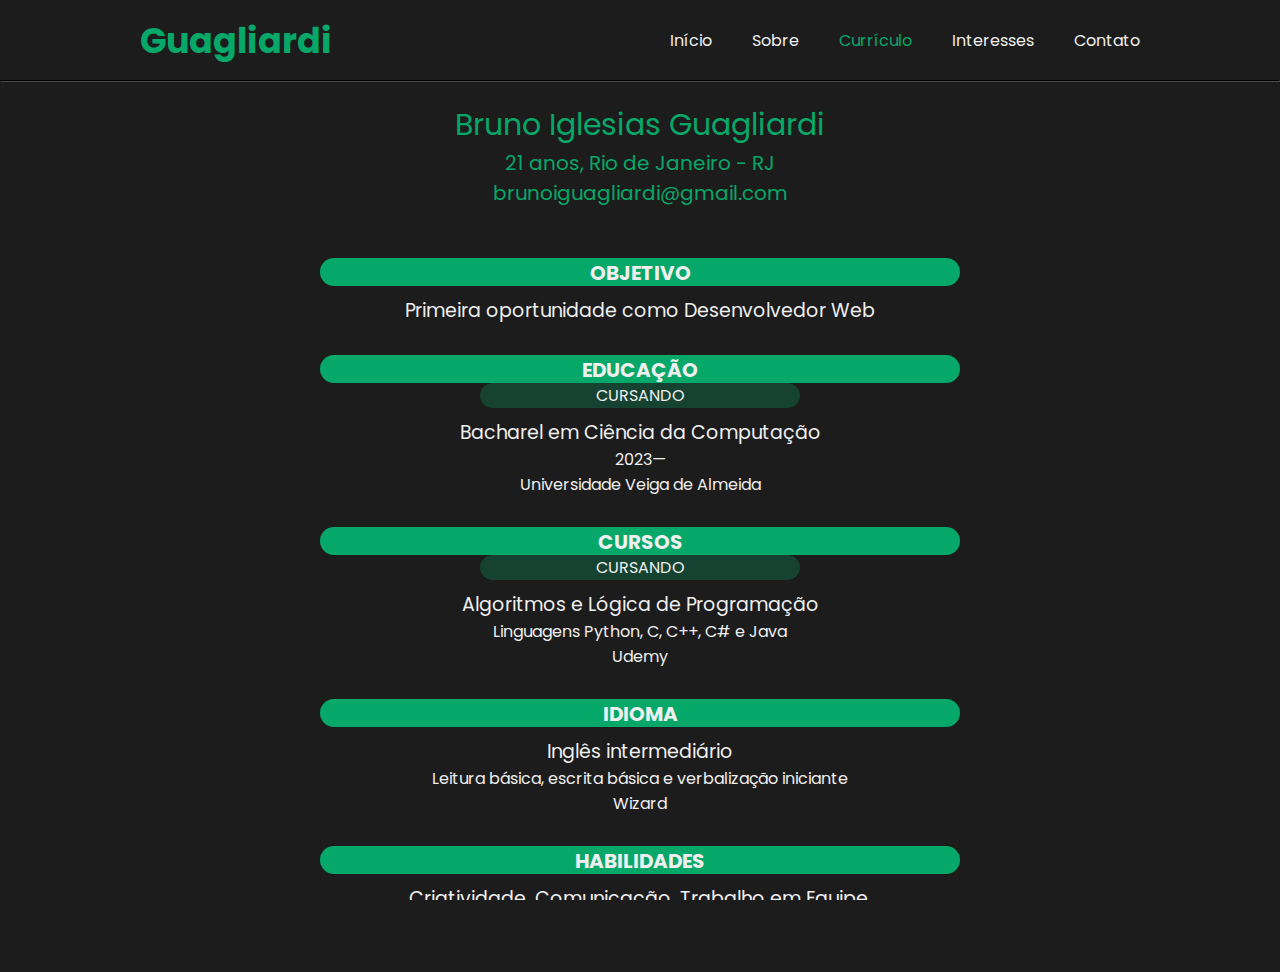
==== index.html @ 673bbab7 "Update and rename Curriculo.html to index.html" ====
<!DOCTYPE html>
<html lang="pt-br">

<head>
  <meta charset="UTF-8">
  <meta http-equiv="X-UA-Compatible" content="IE=edge">
  <meta name="viewport" content="width=device-width, initial-scale=1.0">
  <title>Guagliardi</title>
  <link href="https://static.wixstatic.com/media/2ceb95_ec93070513824b6e9b10cbf581165358~mv2.png/v1/fill/w_599,h_558,al_c/2ceb95_ec93070513824b6e9b10cbf581165358~mv2.png" rel="icon" type='image/x-icon'>
  <link rel="preconnect" href="https://fonts.googleapis.com">
  <link rel="preconnect" href="https://fonts.gstatic.com" crossorigin>
  <link href="https://fonts.googleapis.com/css2?family=Poppins:wght@900&display=swap" rel="stylesheet">
  <link href="style.css" rel="stylesheet">
</head>

<body>
  <header>
    <div class="center">
      <div class="menu">
        <div class="logo">
          <h1><a href="https://brunoguagliardi.github.io/GuagliardiInicio/">Guagliardi</a></h1>
        </div><!--logo-->
        <nav><ul>
          <a href="https://brunoguagliardi.github.io/GuagliardiInicio/"><li>Início</li></a>
          <a href="https://brunoguagliardi.github.io/GuagliardiSobre/"><li>Sobre</li></a>
          <a href="Curriculo.html"><li><span>Currículo</span></li></a>
          <a href="Interesses.html"><li>Interesses</li></a>
          <a href="Contato.html"><li>Contato</li></a>
        </ul></nav>
      </div><!--menu-->
    </div><!--center-->
  </header>
  <hr>

  <a class="Nome">Bruno Iglesias Guagliardi</a>
  <a class="Infos">21 anos, Rio de Janeiro - RJ<br>brunoiguagliardi@gmail.com</a>

  <section>
  <h1>OBJETIVO</h1><p class="primeiropg"><span>Primeira oportunidade como Desenvolvedor Web</span></p>
  <h2>EDUCAÇÃO</h2><a>CURSANDO</a><p class="segundopg"><span>Bacharel em Ciência da Computação</span><br>2023—<br> Universidade Veiga de Almeida</p> 
  <h3>CURSOS</h3><a>CURSANDO</a><p class="quartopg"><span>Algoritmos e Lógica de Programação</span><br>Linguagens Python, C, C++, C# e Java<br> Udemy</p>
  <h4>IDIOMA</h4><p class="terceiropg"><span>Inglês intermediário</span><br> Leitura básica, escrita básica e verbalização iniciante<br>Wizard</p>
  <h5>HABILIDADES</h5><p class="quintopg"><span>Criatividade, Comunicação, Trabalho em Equipe, Eficiência e Proatividade</p>
  </section>

</body>

</html>
---- style.css ----
*{
  margin: 0;
  padding: 0;
  box-sizing: border-box;
  background-color: #1C1C1C;
  list-style: none;
  text-decoration: none;
}

.center{
  position: relative;
  display: block;
  background-color: #1C1C1C;
  height: 80px;
  width: 100%;
}

html,body{
  height: 100%;
  overflow-x: hidden;
  font-family: 'Poppins', sans-serif;
  background-image: url("Wallpaper.png");
}

hr{
  position: relative;
  border-color: #4e4a4a;
}

.menu{
  width: 1000px;
  height: 100%;
  display: block;
  margin: auto;
}

.logo{
  height: 100%;
  display: table;
  float: left;
}

.logo h1{
  height: 100%;
  display: table-cell;
  vertical-align: middle;
}

.logo h1 a{
  color: #05A869;
  font-size: 35px;
}

nav{
  float: right;
  height: 100%;
}

nav a{
  height: 100%;
  display: table;
  float: left;
  padding: 28px 20px;
}

nav a:last-child{
  padding-right: 0;
}

nav a li{
  display: table-cell;
  vertical-align: middle;
  height: 100%;
  color: #EFEFEF;
}

nav a li span{
  color: #05A869;
}

.Nome{
  padding-top: 20px;
  display: table;
  margin: auto;
  text-align: center;
  color:#05A869; 
  font-size: 30px;
}

.Infos{
  display: table;
  margin: auto;
  text-align: center;
  color:#05A869; 
  font-size: 20px;
}

section{
  padding-top: 50px;
  background-color: transparent;
}

section a{
  display: table;
  margin: auto;
  text-align: center;
  background-color: #05a86a46;
  border-radius: 25px;
  color: #EFEFEF;
  height: 25px;
  width: 25%;
  animation: fadein 2s;
}

section h1,h2,h3,h4,h5{
  background-color: #05a869;
  border-radius: 25px;
  color: #EFEFEF;
  height: 28px;
  width: 50%;
  margin: auto;
  text-align: center;
  font-size: 20px;
}

p span{
  font-size: 19px;
}

section p{
  font-size: 16px;
  padding: 10px;
  padding-bottom: 30px;
  margin: auto;
  width: 40%;
  color: #EFEFEF;
  text-align: center;
  animation: fadein 2s;
}

::-webkit-scrollbar{
  width: 4px;
}

::-webkit-scrollbar-thumb{
  background-color: #05A869;
}

@keyframes fadein{
  0% {opacity: 0}
  100% {opacity: 1}
}
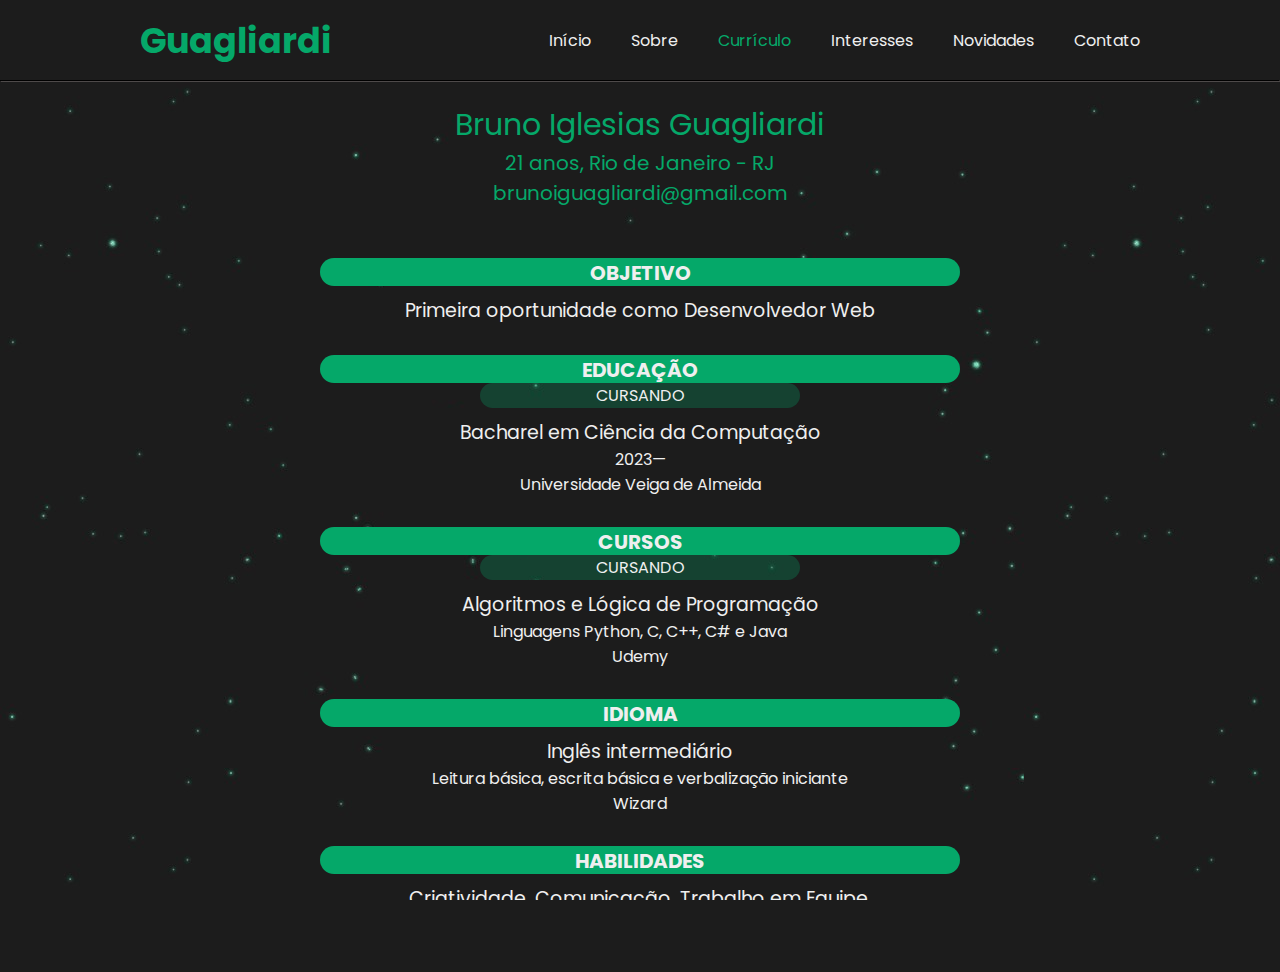
==== commit c80078df: "Update and rename Curriculo.html to index.html" ====
--- a/index.html
+++ b/index.html
@@ -10,7 +10,7 @@
   <link rel="preconnect" href="https://fonts.googleapis.com">
   <link rel="preconnect" href="https://fonts.gstatic.com" crossorigin>
   <link href="https://fonts.googleapis.com/css2?family=Poppins:wght@900&display=swap" rel="stylesheet">
-  <link href="style.css" rel="stylesheet">
+  <link href="Curriculo.css" rel="stylesheet">
 </head>
 
 <body>
@@ -23,9 +23,10 @@
         <nav><ul>
           <a href="https://brunoguagliardi.github.io/GuagliardiInicio/"><li>Início</li></a>
           <a href="https://brunoguagliardi.github.io/GuagliardiSobre/"><li>Sobre</li></a>
-          <a href="Curriculo.html"><li><span>Currículo</span></li></a>
-          <a href="Interesses.html"><li>Interesses</li></a>
-          <a href="Contato.html"><li>Contato</li></a>
+          <a href="https://brunoguagliardi.github.io/GuagliardiCurriculo/"><li><span>Currículo</span></li></a>
+          <a href="https://brunoguagliardi.github.io/GuagliardiInteresses/"><li>Interesses</li></a>
+          <a href="https://brunoguagliardi.github.io/GuagliardiNovidades/"><li>Novidades</li></a>
+          <a href="https://brunoguagliardi.github.io/GuagliardiContato/"><li>Contato</li></a>
         </ul></nav>
       </div><!--menu-->
     </div><!--center-->
--- a/Curriculo.css
+++ b/Curriculo.css
@@ -0,0 +1,152 @@
+*{
+  margin: 0;
+  padding: 0;
+  box-sizing: border-box;
+  background-color: #1C1C1C;
+  list-style: none;
+  text-decoration: none;
+}
+
+.center{
+  position: relative;
+  display: block;
+  background-color: #1C1C1C;
+  height: 80px;
+  width: 100%;
+}
+
+html,body{
+  height: 100%;
+  overflow-x: hidden;
+  font-family: 'Poppins', sans-serif;
+  background-image: url(../img/Wallpaper.png);
+}
+
+hr{
+  position: relative;
+  border-color: #4e4a4a;
+}
+
+.menu{
+  width: 1000px;
+  height: 100%;
+  display: block;
+  margin: auto;
+}
+
+.logo{
+  height: 100%;
+  display: table;
+  float: left;
+}
+
+.logo h1{
+  height: 100%;
+  display: table-cell;
+  vertical-align: middle;
+}
+
+.logo h1 a{
+  color: #05A869;
+  font-size: 35px;
+}
+
+nav{
+  float: right;
+  height: 100%;
+}
+
+nav a{
+  height: 100%;
+  display: table;
+  float: left;
+  padding: 28px 20px;
+}
+
+nav a:last-child{
+  padding-right: 0;
+}
+
+nav a li{
+  display: table-cell;
+  vertical-align: middle;
+  height: 100%;
+  color: #EFEFEF;
+}
+
+nav a li span{
+  color: #05A869;
+}
+
+.Nome{
+  padding-top: 20px;
+  display: table;
+  margin: auto;
+  text-align: center;
+  color:#05A869; 
+  font-size: 30px;
+}
+
+.Infos{
+  display: table;
+  margin: auto;
+  text-align: center;
+  color:#05A869; 
+  font-size: 20px;
+}
+
+section{
+  padding-top: 50px;
+  background-color: transparent;
+}
+
+section a{
+  display: table;
+  margin: auto;
+  text-align: center;
+  background-color: #05a86a46;
+  border-radius: 25px;
+  color: #EFEFEF;
+  height: 25px;
+  width: 25%;
+  animation: fadein 2s;
+}
+
+section h1,h2,h3,h4,h5{
+  background-color: #05a869;
+  border-radius: 25px;
+  color: #EFEFEF;
+  height: 28px;
+  width: 50%;
+  margin: auto;
+  text-align: center;
+  font-size: 20px;
+}
+
+p span{
+  font-size: 19px;
+}
+
+section p{
+  font-size: 16px;
+  padding: 10px;
+  padding-bottom: 30px;
+  margin: auto;
+  width: 40%;
+  color: #EFEFEF;
+  text-align: center;
+  animation: fadein 2s;
+}
+
+::-webkit-scrollbar{
+  width: 4px;
+}
+
+::-webkit-scrollbar-thumb{
+  background-color: #05A869;
+}
+
+@keyframes fadein{
+  0% {opacity: 0}
+  100% {opacity: 1}
+}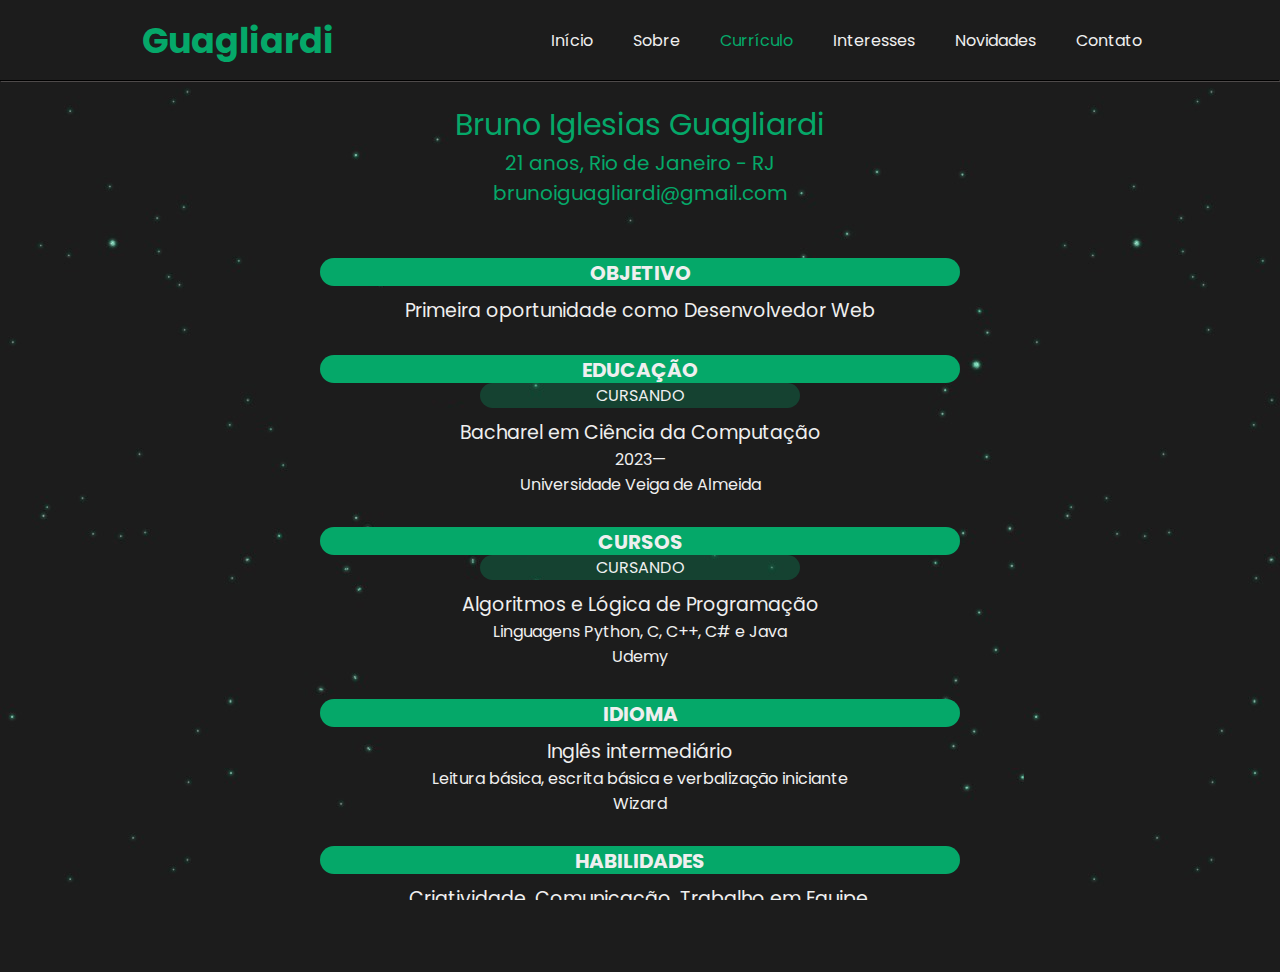
==== commit f93254fc: "Update index.html" ====
--- a/index.html
+++ b/index.html
@@ -10,7 +10,7 @@
   <link rel="preconnect" href="https://fonts.googleapis.com">
   <link rel="preconnect" href="https://fonts.gstatic.com" crossorigin>
   <link href="https://fonts.googleapis.com/css2?family=Poppins:wght@900&display=swap" rel="stylesheet">
-  <link href="Curriculo.css" rel="stylesheet">
+  <link href="style.css" rel="stylesheet">
 </head>
 
 <body>
@@ -20,14 +20,16 @@
         <div class="logo">
           <h1><a href="https://brunoguagliardi.github.io/GuagliardiInicio/">Guagliardi</a></h1>
         </div><!--logo-->
-        <nav><ul>
+        <nav>
+          <ul>
           <a href="https://brunoguagliardi.github.io/GuagliardiInicio/"><li>Início</li></a>
           <a href="https://brunoguagliardi.github.io/GuagliardiSobre/"><li>Sobre</li></a>
           <a href="https://brunoguagliardi.github.io/GuagliardiCurriculo/"><li><span>Currículo</span></li></a>
           <a href="https://brunoguagliardi.github.io/GuagliardiInteresses/"><li>Interesses</li></a>
           <a href="https://brunoguagliardi.github.io/GuagliardiNovidades/"><li>Novidades</li></a>
           <a href="https://brunoguagliardi.github.io/GuagliardiContato/"><li>Contato</li></a>
-        </ul></nav>
+        </ul>
+        </nav>
       </div><!--menu-->
     </div><!--center-->
   </header>
--- a/style.css
+++ b/style.css
@@ -0,0 +1,152 @@
+*{
+  margin: 0;
+  padding: 0;
+  box-sizing: border-box;
+  background-color: #1C1C1C;
+  list-style: none;
+  text-decoration: none;
+}
+
+.center{
+  position: relative;
+  display: block;
+  background-color: #1C1C1C;
+  height: 80px;
+  width: 100.3%;
+}
+
+html,body{
+  height: 100%;
+  overflow-x: hidden;
+  font-family: 'Poppins', sans-serif;
+  background-image: url("img/Wallpaper.png");
+}
+
+hr{
+  position: relative;
+  border-color: #4e4a4a;
+}
+
+.menu{
+  width: 1000px;
+  height: 100%;
+  display: block;
+  margin: auto;
+}
+
+.logo{
+  height: 100%;
+  display: table;
+  float: left;
+}
+
+.logo h1{
+  height: 100%;
+  display: table-cell;
+  vertical-align: middle;
+}
+
+.logo h1 a{
+  color: #05A869;
+  font-size: 35px;
+}
+
+nav{
+  float: right;
+  height: 100%;
+}
+
+nav a{
+  height: 100%;
+  display: table;
+  float: left;
+  padding: 28px 20px;
+}
+
+nav a:last-child{
+  padding-right: 0;
+}
+
+nav a li{
+  display: table-cell;
+  vertical-align: middle;
+  height: 100%;
+  color: #EFEFEF;
+}
+
+nav a li span{
+  color: #05A869;
+}
+
+.Nome{
+  padding-top: 20px;
+  display: table;
+  margin: auto;
+  text-align: center;
+  color:#05A869; 
+  font-size: 30px;
+}
+
+.Infos{
+  display: table;
+  margin: auto;
+  text-align: center;
+  color:#05A869; 
+  font-size: 20px;
+}
+
+section{
+  padding-top: 50px;
+  background-color: transparent;
+}
+
+section a{
+  display: table;
+  margin: auto;
+  text-align: center;
+  background-color: #05a86a46;
+  border-radius: 25px;
+  color: #EFEFEF;
+  height: 25px;
+  width: 25%;
+  animation: fadein 2s;
+}
+
+section h1,h2,h3,h4,h5{
+  background-color: #05a869;
+  border-radius: 25px;
+  color: #EFEFEF;
+  height: 28px;
+  width: 50%;
+  margin: auto;
+  text-align: center;
+  font-size: 20px;
+}
+
+p span{
+  font-size: 19px;
+}
+
+section p{
+  font-size: 16px;
+  padding: 10px;
+  padding-bottom: 30px;
+  margin: auto;
+  width: 40%;
+  color: #EFEFEF;
+  text-align: center;
+  animation: fadein 2s;
+}
+
+::-webkit-scrollbar{
+  width: 4px;
+}
+
+::-webkit-scrollbar-thumb{
+  background-color: #05A869;
+}
+
+@keyframes fadein{
+  0% {opacity: 0}
+  100% {opacity: 1}
+}
